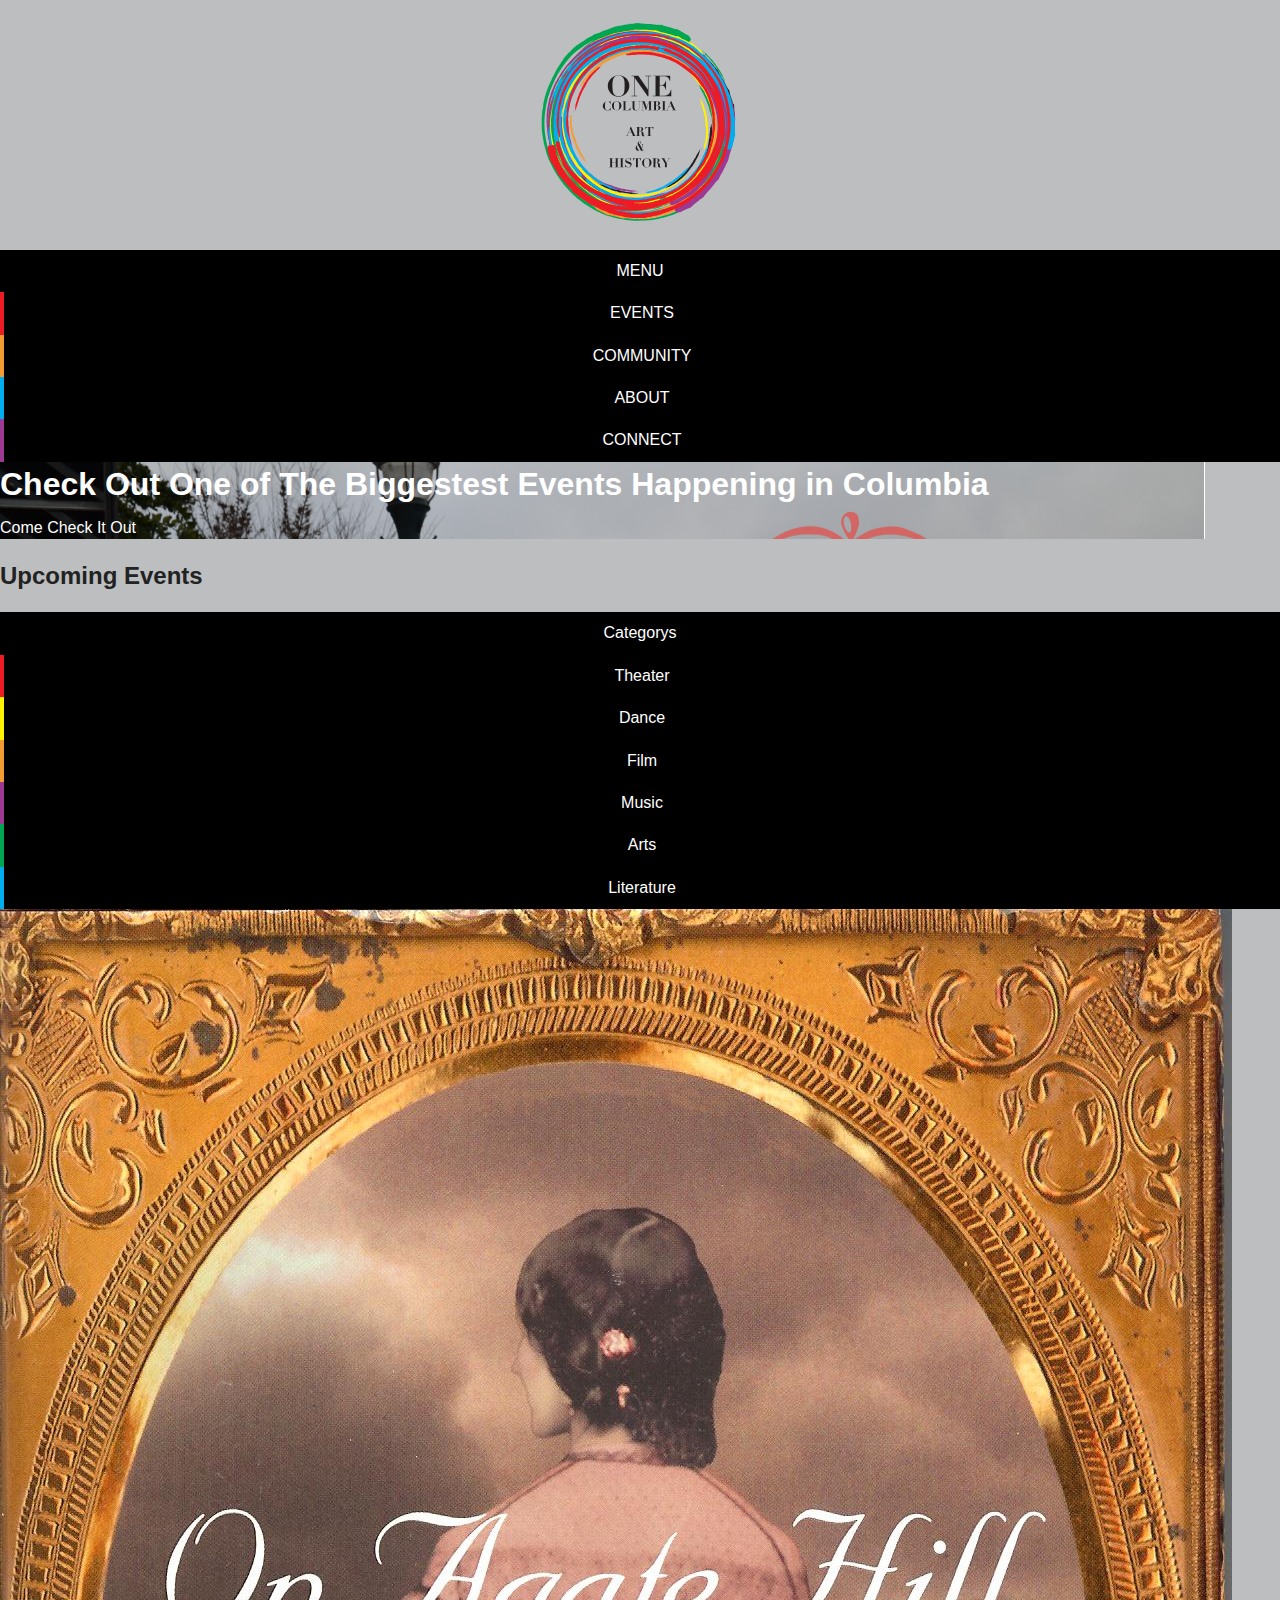
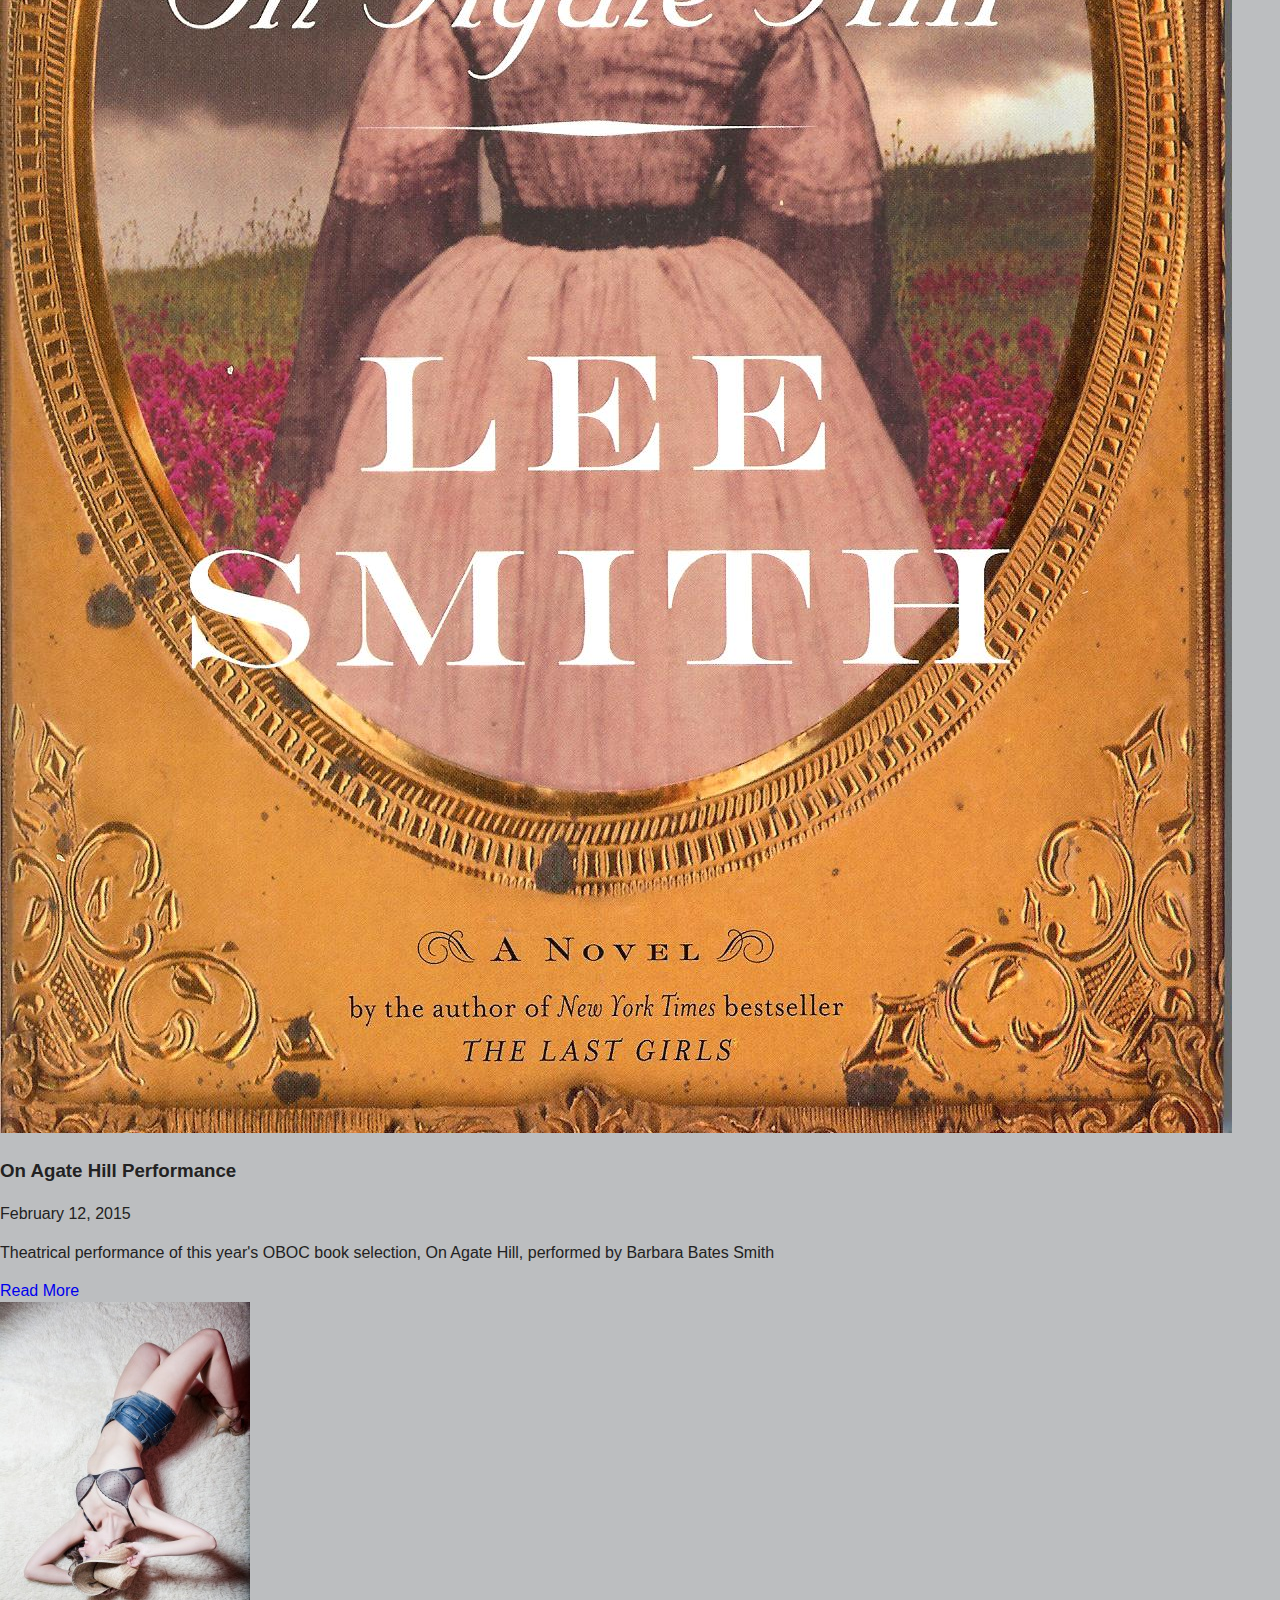
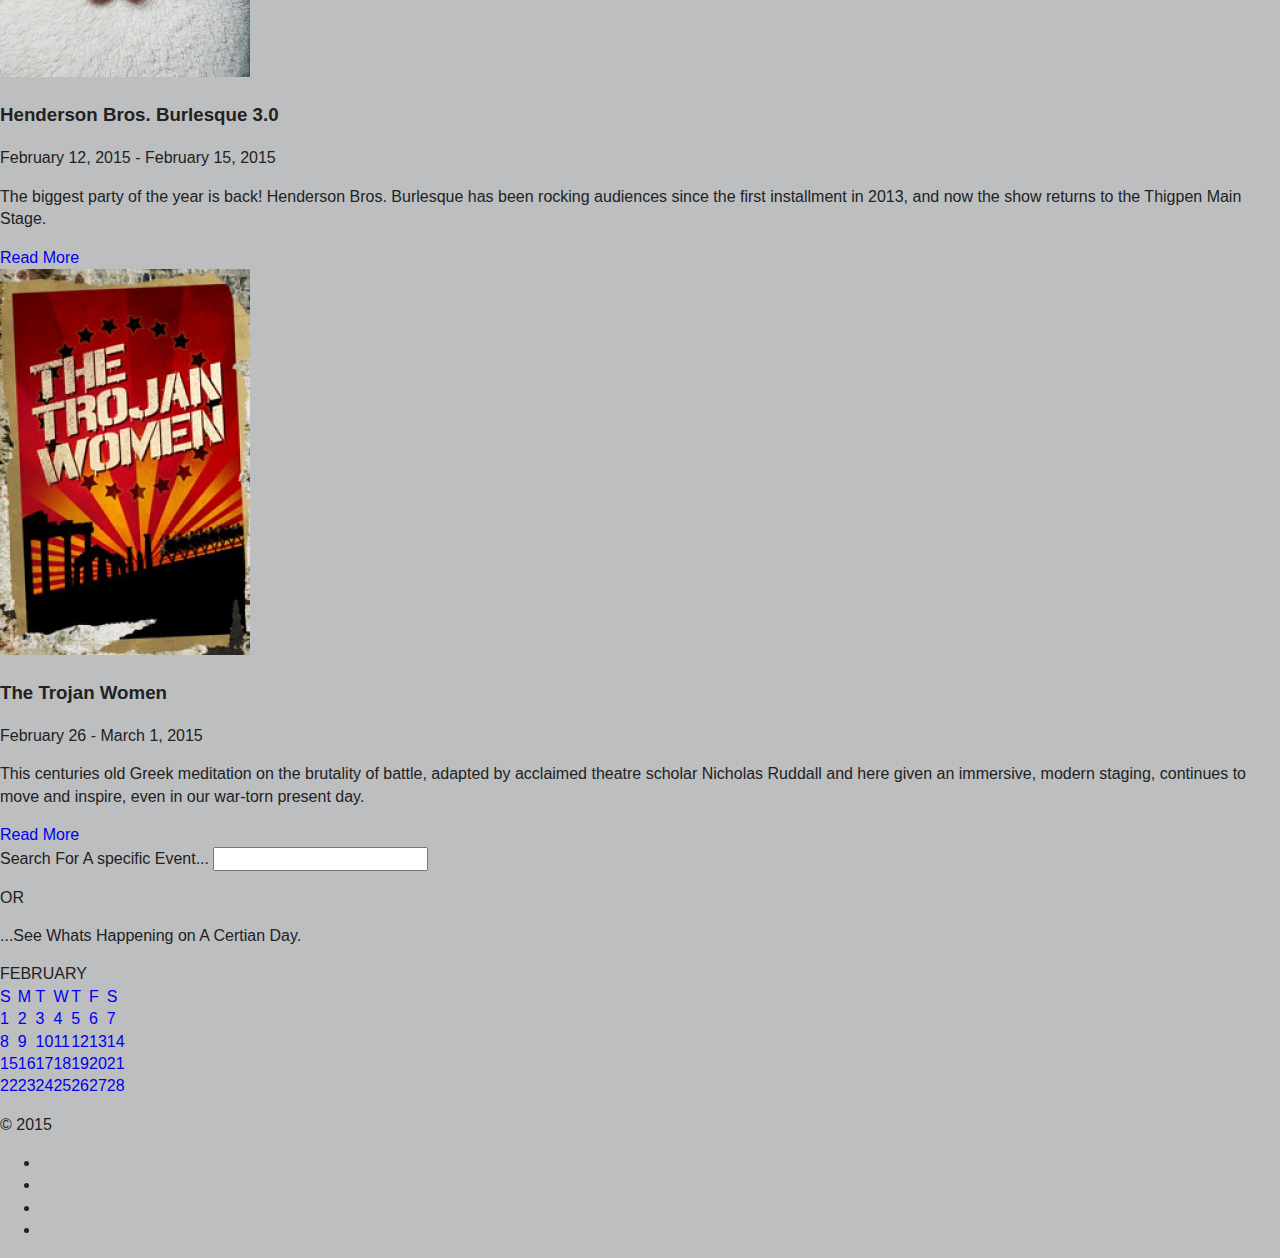
==== index.html @ 83a65a9a "First commit" ====
<!doctype html>
<html class="no-js" lang="">
    <head>
        <meta charset="utf-8">
        <meta http-equiv="X-UA-Compatible" content="IE=edge">
        <title></title>
        <meta name="description" content="">
        <meta name="viewport" content="width=device-width, initial-scale=1">

        <link rel="apple-touch-icon" href="apple-touch-icon.png">
        <!-- Place favicon.ico in the root directory -->

        <link rel="stylesheet" href="css/normalize.css">
        <link rel="stylesheet" href="css/main.css">
        <script src="js/vendor/modernizr-2.8.3.min.js"></script>
    </head>
    <body>
        <!--[if lt IE 8]>
            <p class="browserupgrade">You are using an <strong>outdated</strong> browser. Please <a href="http://browsehappy.com/">upgrade your browser</a> to improve your experience.</p>
        <![endif]-->

        <!-- Add your site or application content here -->
        <header>
        	
			<h1 class="logo"><a href="index.html">One Columbia Art and History</a></h1>

				<nav class="mainnav">

					<div> <a href="#" class="menuButton" id="menuButton">MENU</a></div>

						<ul class="menuHide">
							
							<li class="left red"><a href="events.html">EVENTS</a></li>
							<li class="left orange"><a href="#">COMMUNITY</a></li>
							<li class="right blue"><a href="#">ABOUT</a></li>
							<li class="right purple"><a href="#">CONNECT</a></li>

						</ul>
					
				</nav>

        </header>

        <main>

			<div class="headimage">
				
				<h1>Check Out One of The Biggestest Events Happening in Columbia</h1>

					<a href="http://burningofcolumbia.com/" class="button"> Come Check It Out</a>

			</div>

			<div class="content">

				<div class="upcomingevents">
					
					<h2>Upcoming Events</h2>

						<nav class="upcomingnav">

							<div> <a href="#" class="menuButton" id="menuButton">Categorys</a></div>

								<ul class="menuHide">
									
									<li class="red"><a href="#">Theater</a></li>

									<li class="yellow"><a href="#">Dance</a></li>

									<li class="orange"><a href="#">Film</a></li>

									<li class="purple"><a href="#">Music</a></li>

									<li class="green"><a href="#">Arts</a></li>

									<li class="blue"><a href="#">Literature</a></li>

								</ul>

						</nav>

						<div class="upcomingevents">

							<div class="onagate">
								
								<img src="img/onagate.jpg">

								<h3>On Agate Hill Performance</h3>

								<p>February 12, 2015</p>

								<p>Theatrical performance of this year's OBOC book selection, 
								On Agate Hill, performed by Barbara Bates Smith</p>

								<a href="onagate.html" class="button">Read More</a>

							</div>

							<div class="henderson">
								
								<img src="img/daystilledited_category.jpg">

								<h3>Henderson Bros. Burlesque 3.0</h3>

								<p>February 12, 2015 - February 15, 2015</p>

								<p>The biggest party of the year is back! 
								Henderson Bros. Burlesque has been rocking audiences since
	 							the first installment in 2013, and now the show returns to
	 							the Thigpen Main Stage.</p>

								<a href="#" class="button">Read More</a>

							</div>

							<div class="trojan">
								
								<img src="img/tj-poster-200px_category.jpg">

								<h3>The Trojan Women</h3>

								<p>February 26 - March 1, 2015</p>

								<p>This centuries old Greek meditation on the brutality of battle, adapted by acclaimed theatre scholar Nicholas Ruddall and here given an immersive, modern staging, continues to move and inspire, even in our war-torn present day.</p>

								<a href="#" class="button">Read More</a>

							</div>

						</div>

				</div>

				<div class="search">
					
					<label for="search">Search For A specific Event...</label> 
					<input type="text" id="search" name="search">

					<p>OR</p>

					<p>...See Whats Happening on 
					A Certian Day.</p>

					<table colspan="7">

						<tr>
							<thead>FEBRUARY</thead>
						</tr>

						<tr>
							<td>
								<a href="#">S</a>
							</td>

							<td>
								<a href="#">M</a>
							</td>

							<td>
								<a href="#">T</a>
							</td>

							<td>
								<a href="#">W</a>
							</td>

							<td>
								<a href="#">T</a>
							</td>

							<td>
								<a href="#">F</a>
							</td>

							<td>
								<a href="#">S</a>
							</td>
						</tr>

						<tr>
							<td>
								<a href="#">1</a>
							</td>

							<td>
								<a href="#">2</a>
							</td>

							<td>
								<a href="#">3</a>
							</td>

							<td>
								<a href="#">4</a>
							</td>

							<td>
								<a href="#">5</a>
							</td>

							<td>
								<a href="#">6</a>
							</td>

							<td>
								<a href="#">7</a>
							</td>
						</tr>

						<tr>
							<td>
								<a href="#">8</a>
							</td>

							<td>
								<a href="#">9</a>
							</td>

							<td>
								<a href="#">10</a>
							</td>

							<td>
								<a href="#">11</a>
							</td>

							<td>
								<a href="#">12</a>
							</td>

							<td>
								<a href="#">13</a>
							</td>

							<td>
								<a href="#">14</a>
							</td>
						</tr>
						
						<tr>
							<td>
								<a href="#">15</a>
							</td>

							<td>
								<a href="#">16</a>
							</td>

							<td>
								<a href="#">17</a>
							</td>

							<td>
								<a href="#">18</a>
							</td>

							<td>
								<a href="#">19</a>
							</td>

							<td>
								<a href="#">20</a>
							</td>

							<td>
								<a href="#">21</a>
							</td>
						</tr>

						<tr>
							<td>
								<a href="#">22</a>
							</td>

							<td>
								<a href="#">23</a>
							</td>

							<td>
								<a href="#">24</a>
							</td>

							<td>
								<a href="#">25</a>
							</td>

							<td>
								<a href="#">26</a>
							</td>

							<td>
								<a href="#">27</a>
							</td>

							<td>
								<a href="#">28</a>
							</td>
						</tr>
					</table>

				</div>

			</div>

        </main>

        <footer>

        	<p> &copy; 2015</p>

	        <ul class="social">
	        	<li><a href="#" class="facebook"></a></li>
	        	<li><a href="#" class="twitter"></a></li>
	        	<li><a href="#" class="pintrest"></a></li>
	        	<li><a href="#" class="instagram"></a></li>
	        </ul>

        </footer>

        <script src="//ajax.googleapis.com/ajax/libs/jquery/1.11.2/jquery.min.js"></script>
        <script>window.jQuery || document.write('<script src="js/vendor/jquery-1.11.2.min.js"><\/script>')</script>
        <script src="js/plugins.js"></script>
        <script src="js/main.js"></script>

    </body>
</html>
---- css/main.css ----
html {
  color: #222;
  font-size: 1em;
  line-height: 1.4;
  background-color: #bcbec0; }

.browserupgrade {
  margin: 0.2em 0;
  background: #ccc;
  color: #000;
  padding: 0.2em 0; }

.clearfix:before,
.clearfix:after {
  content: " ";
  /* 1 */
  display: table;
  /* 2 */ }

.clearfix:after {
  clear: both; }

a {
  text-decoration: none; }

.mainnav div {
  text-align: center; }
  .mainnav div a {
    display: block;
    padding: 10px;
    background-color: #000;
    color: #fff; }
.mainnav ul {
  list-style: none;
  margin: 0;
  padding: 0; }
.mainnav a {
  text-align: center;
  display: block;
  padding: 10px;
  background-color: #000;
  color: #fff; }

.upcomingnav div {
  text-align: center; }
  .upcomingnav div a {
    display: block;
    padding: 10px;
    background-color: #000;
    color: #fff; }
.upcomingnav ul {
  list-style: none;
  margin: 0;
  padding: 0; }
.upcomingnav a {
  text-align: center;
  display: block;
  padding: 10px;
  background-color: #000;
  color: #fff; }

.red {
  border-left: 4px solid #ed1c24; }
  .red a:hover {
    background-color: #ed1c24; }

.yellow {
  border-left: 4px solid #fff200; }
  .yellow a:hover {
    background-color: #fff200; }

.orange {
  border-left: 4px solid #f29c33; }
  .orange a:hover {
    background-color: #f29c33; }

.purple {
  border-left: 4px solid #9c3993; }
  .purple a:hover {
    background-color: #9c3993; }

.green {
  border-left: 4px solid #00a651; }
  .green a:hover {
    background-color: #00a651; }

.blue {
  border-left: 4px solid #00aeef; }
  .blue a:hover {
    background-color: #00aeef; }

.logo a {
  width: 50%;
  margin: 0 auto;
  display: block;
  width: 200px;
  height: 207px;
  text-indent: -9999px;
  background: url(../img/Onelogo.png) no-repeat 0 0;
  /* Fallback */
  background-image: linear-gradient(transparent, transparent), url(../img/Onelogo.svg); }

.headimage {
  background-image: url(../img/burninghead.png);
  max-width: 100%;
  background-repeat: no-repeat; }
  .headimage h1 {
    color: #fff;
    margin: 0  0 10px 0; }
  .headimage a {
    color: #fff; }

img {
  max-width: 100%; }

/*# sourceMappingURL=main.css.map */
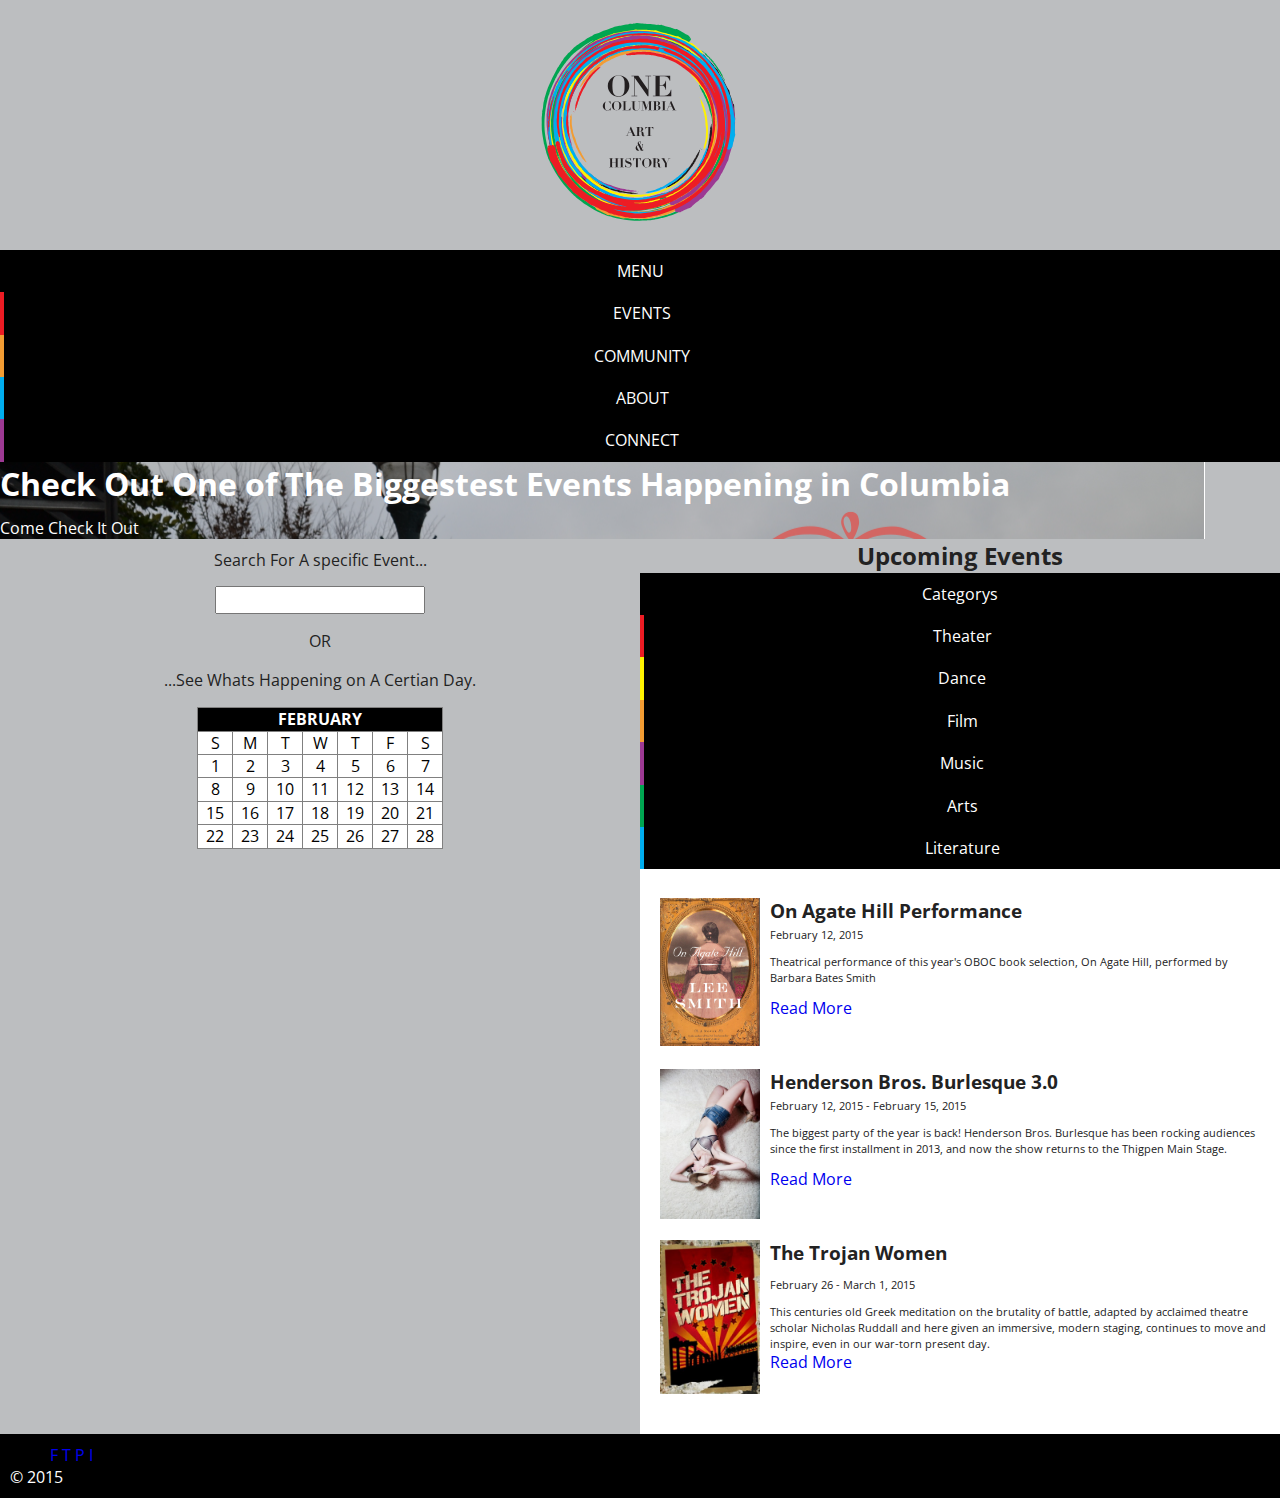
==== commit 4fa0b73e: "Added styling" ====
--- a/index.html
+++ b/index.html
@@ -12,6 +12,8 @@
 
         <link rel="stylesheet" href="css/normalize.css">
         <link rel="stylesheet" href="css/main.css">
+        <link href='http://fonts.googleapis.com/css?family=Open+Sans:700,400' rel='stylesheet' type='text/css'>
+
         <script src="js/vendor/modernizr-2.8.3.min.js"></script>
     </head>
     <body>
@@ -53,7 +55,7 @@
 
 			<div class="content">
 
-				<div class="upcomingevents">
+				<div class="upcomingcontent">
 					
 					<h2>Upcoming Events</h2>
 
@@ -85,14 +87,18 @@
 								
 								<img src="img/onagate.jpg">
 
-								<h3>On Agate Hill Performance</h3>
-
-								<p>February 12, 2015</p>
-
-								<p>Theatrical performance of this year's OBOC book selection, 
-								On Agate Hill, performed by Barbara Bates Smith</p>
-
-								<a href="onagate.html" class="button">Read More</a>
+								<div>
+
+									<h3>On Agate Hill Performance</h3>
+
+									<p>February 12, 2015</p>
+
+									<p>Theatrical performance of this year's OBOC book selection, 
+									On Agate Hill, performed by Barbara Bates Smith</p>
+
+									<a href="onagate.html" class="button">Read More</a>
+
+								</div>
 
 							</div>
 
@@ -100,16 +106,20 @@
 								
 								<img src="img/daystilledited_category.jpg">
 
-								<h3>Henderson Bros. Burlesque 3.0</h3>
-
-								<p>February 12, 2015 - February 15, 2015</p>
-
-								<p>The biggest party of the year is back! 
-								Henderson Bros. Burlesque has been rocking audiences since
-	 							the first installment in 2013, and now the show returns to
-	 							the Thigpen Main Stage.</p>
-
-								<a href="#" class="button">Read More</a>
+								<div>
+
+									<h3>Henderson Bros. Burlesque 3.0</h3>
+
+									<p>February 12, 2015 - February 15, 2015</p>
+
+									<p>The biggest party of the year is back! 
+									Henderson Bros. Burlesque has been rocking audiences since
+		 							the first installment in 2013, and now the show returns to
+		 							the Thigpen Main Stage.</p>
+
+									<a href="#" class="button">Read More</a>
+
+								</div>
 
 							</div>
 
@@ -117,13 +127,17 @@
 								
 								<img src="img/tj-poster-200px_category.jpg">
 
-								<h3>The Trojan Women</h3>
-
-								<p>February 26 - March 1, 2015</p>
-
-								<p>This centuries old Greek meditation on the brutality of battle, adapted by acclaimed theatre scholar Nicholas Ruddall and here given an immersive, modern staging, continues to move and inspire, even in our war-torn present day.</p>
-
-								<a href="#" class="button">Read More</a>
+								<div>
+
+									<h3>The Trojan Women</h3>
+
+									<p>February 26 - March 1, 2015</p>
+
+									<p>This centuries old Greek meditation on the brutality of battle, adapted by acclaimed theatre scholar Nicholas Ruddall and here given an immersive, modern staging, continues to move and inspire, even in our war-torn present day.</p>
+
+									<a href="#" class="button">Read More</a>
+
+								</div>
 
 							</div>
 
@@ -134,6 +148,7 @@
 				<div class="search">
 					
 					<label for="search">Search For A specific Event...</label> 
+					<br>
 					<input type="text" id="search" name="search">
 
 					<p>OR</p>
@@ -141,10 +156,10 @@
 					<p>...See Whats Happening on 
 					A Certian Day.</p>
 
-					<table colspan="7">
-
-						<tr>
-							<thead>FEBRUARY</thead>
+					<table colspan="7" border="1px">
+
+						<tr>
+							<th class="month" colspan="7"> FEBRUARY</th>
 						</tr>
 
 						<tr>
@@ -306,14 +321,14 @@
 
         <footer>
 
-        	<p> &copy; 2015</p>
-
 	        <ul class="social">
-	        	<li><a href="#" class="facebook"></a></li>
-	        	<li><a href="#" class="twitter"></a></li>
-	        	<li><a href="#" class="pintrest"></a></li>
-	        	<li><a href="#" class="instagram"></a></li>
+	        	<li><a href="#" class="facebook">F</a></li>
+	        	<li><a href="#" class="twitter">T</a></li>
+	        	<li><a href="#" class="pintrest">P</a></li>
+	        	<li><a href="#" class="instagram">I</a></li>
 	        </ul>
+
+	        <p> &copy; 2015</p>
 
         </footer>
 
--- a/css/main.css
+++ b/css/main.css
@@ -2,7 +2,8 @@
   color: #222;
   font-size: 1em;
   line-height: 1.4;
-  background-color: #bcbec0; }
+  background-color: #bcbec0;
+  font-family: "Open Sans", Helvetica, Sans-serif; }
 
 .browserupgrade {
   margin: 0.2em 0;
@@ -113,4 +114,86 @@
 img {
   max-width: 100%; }
 
+@media (min-width: 620px) {
+  .upcomingcontent {
+    float: right;
+    width: 50%; } }
+.upcomingcontent h2 {
+  text-align: center;
+  margin: 0 auto;
+  width: 80%; }
+
+.upcomingevents {
+  background-color: #fff;
+  padding: 10px; }
+  .upcomingevents img {
+    width: 100px;
+    float: left;
+    margin: 0 10px; }
+  .upcomingevents div {
+    margin-bottom: 50px; }
+
+.onagate div h3 {
+  margin-bottom: 0px; }
+.onagate div p {
+  margin-top: 3px;
+  font-size: .70em; }
+
+.henderson {
+  clear: both; }
+  .henderson div h3 {
+    margin-bottom: 0px; }
+  .henderson div p {
+    margin-top: 3px;
+    font-size: .70em; }
+
+.trojan {
+  clear: both; }
+  .trojan div h3 {
+    margin-bottom: 0px; }
+  .trojan div p {
+    margin-bottom: 0px;
+    font-size: .70em; }
+
+.search {
+  clear: both;
+  width: 80%;
+  margin: 10px auto;
+  text-align: center; }
+  @media (min-width: 620px) {
+    .search {
+      float: left;
+      width: 50%;
+      clear: left; } }
+  .search input {
+    margin-top: 15px; }
+
+table {
+  background-color: #fff;
+  margin: 0 auto; }
+  table a {
+    color: #000;
+    padding: 8px; }
+
+.month {
+  background-color: #000;
+  color: #fff;
+  position: relative; }
+
+footer {
+  margin: 0 auto;
+  width: 100%;
+  background-color: #000;
+  color: #fff;
+  padding: 10px;
+  clear: both; }
+  footer p {
+    margin: 0 auto;
+    width: 100%; }
+  footer .social {
+    list-style: none;
+    margin: 0 auto; }
+    footer .social li {
+      display: inline; }
+
 /*# sourceMappingURL=main.css.map */
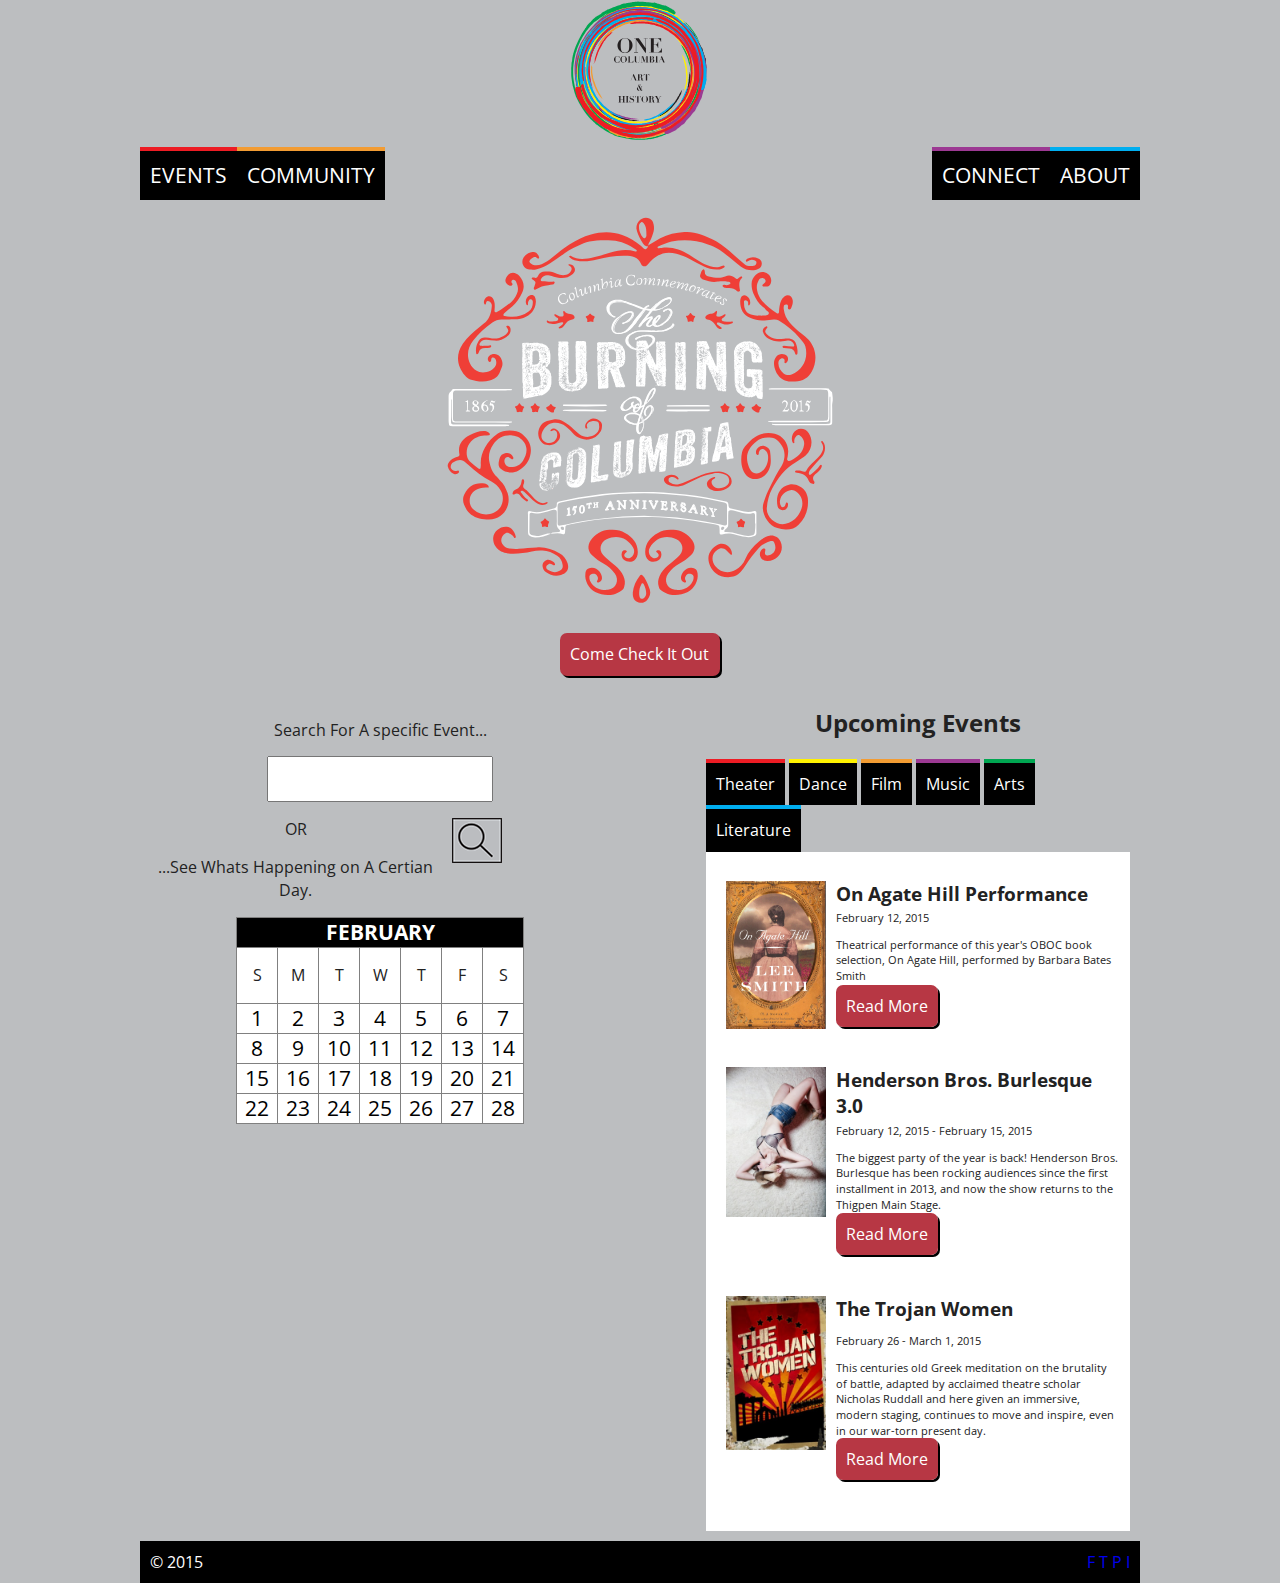
==== commit 357963f2: "Almost finished home page and started event page" ====
--- a/index.html
+++ b/index.html
@@ -13,6 +13,7 @@
         <link rel="stylesheet" href="css/normalize.css">
         <link rel="stylesheet" href="css/main.css">
         <link href='http://fonts.googleapis.com/css?family=Open+Sans:700,400' rel='stylesheet' type='text/css'>
+        
 
         <script src="js/vendor/modernizr-2.8.3.min.js"></script>
     </head>
@@ -32,10 +33,10 @@
 
 						<ul class="menuHide">
 							
-							<li class="left red"><a href="events.html">EVENTS</a></li>
-							<li class="left orange"><a href="#">COMMUNITY</a></li>
-							<li class="right blue"><a href="#">ABOUT</a></li>
-							<li class="right purple"><a href="#">CONNECT</a></li>
+							<li class="left red top"><a href="events.html">EVENTS</a></li>
+							<li class="left orange top2"><a href="#">COMMUNITY</a></li>
+							<li class="right blue top3"><a href="#">ABOUT</a></li>
+							<li class="right purple top4"><a href="#">CONNECT</a></li>
 
 						</ul>
 					
@@ -46,6 +47,8 @@
         <main>
 
 			<div class="headimage">
+
+			<img src="img/boclogo.svg">
 				
 				<h1>Check Out One of The Biggestest Events Happening in Columbia</h1>
 
@@ -61,15 +64,15 @@
 
 						<nav class="upcomingnav">
 
-							<div> <a href="#" class="menuButton" id="menuButton">Categorys</a></div>
-
-								<ul class="menuHide">
+							<div> <a href="#" class="menuButton2" id="menuButton2">Categories</a></div>
+
+								<ul class="menuHide2">
 									
-									<li class="red"><a href="#">Theater</a></li>
+									<li class="red "><a href="#">Theater</a></li>
 
 									<li class="yellow"><a href="#">Dance</a></li>
 
-									<li class="orange"><a href="#">Film</a></li>
+									<li class="orange "><a href="#">Film</a></li>
 
 									<li class="purple"><a href="#">Music</a></li>
 
@@ -146,10 +149,16 @@
 				</div>
 
 				<div class="search">
-					
-					<label for="search">Search For A specific Event...</label> 
-					<br>
-					<input type="text" id="search" name="search">
+
+						<label for="search">Search For A specific Event...</label> 
+						<br>
+
+					<div class="bar">
+						
+						<input type="text" id="search" name="search">
+						<p class="sbutton"><a href="#" class="sbutton">Search</a><p>
+
+					</div> 
 
 					<p>OR</p>
 
@@ -164,31 +173,31 @@
 
 						<tr>
 							<td>
-								<a href="#">S</a>
-							</td>
-
-							<td>
-								<a href="#">M</a>
-							</td>
-
-							<td>
-								<a href="#">T</a>
-							</td>
-
-							<td>
-								<a href="#">W</a>
-							</td>
-
-							<td>
-								<a href="#">T</a>
-							</td>
-
-							<td>
-								<a href="#">F</a>
-							</td>
-
-							<td>
-								<a href="#">S</a>
+								<p>S</p>
+							</td>
+
+							<td>
+								<p>M</p>
+							</td>
+
+							<td>
+								<p>T</p>
+							</td>
+
+							<td>
+								<p>W</p>
+							</td>
+
+							<td>
+								<p>T</p>
+							</td>
+
+							<td>
+								<p>F</p>
+							</td>
+
+							<td>
+								<p>S</p>
 							</td>
 						</tr>
 
--- a/css/main.css
+++ b/css/main.css
@@ -3,7 +3,9 @@
   font-size: 1em;
   line-height: 1.4;
   background-color: #bcbec0;
-  font-family: "Open Sans", Helvetica, Sans-serif; }
+  font-family: "Open Sans", Helvetica, Sans-serif;
+  max-width: 1000px;
+  margin: 0 auto; }
 
 .browserupgrade {
   margin: 0.2em 0;
@@ -24,6 +26,9 @@
 a {
   text-decoration: none; }
 
+@media (min-width: 620px) {
+  .mainnav {
+    position: relative; } }
 .mainnav div {
   text-align: center; }
   .mainnav div a {
@@ -31,16 +36,29 @@
     padding: 10px;
     background-color: #000;
     color: #fff; }
+    @media (min-width: 620px) {
+      .mainnav div a {
+        display: none; } }
 .mainnav ul {
+  display: none;
   list-style: none;
   margin: 0;
   padding: 0; }
+  @media (min-width: 620px) {
+    .mainnav ul {
+      display: inline !important; } }
+@media (min-width: 620px) {
+  .mainnav li {
+    display: inline-block; } }
 .mainnav a {
   text-align: center;
   display: block;
   padding: 10px;
   background-color: #000;
   color: #fff; }
+  @media (min-width: 770px) {
+    .mainnav a {
+      font-size: 1.3em; } }
 
 .upcomingnav div {
   text-align: center; }
@@ -49,10 +67,20 @@
     padding: 10px;
     background-color: #000;
     color: #fff; }
+    @media (min-width: 848px) {
+      .upcomingnav div a {
+        display: none; } }
 .upcomingnav ul {
+  display: none;
   list-style: none;
   margin: 0;
   padding: 0; }
+  @media (min-width: 848px) {
+    .upcomingnav ul {
+      display: inline !important; } }
+@media (min-width: 848px) {
+  .upcomingnav li {
+    display: inline-block; } }
 .upcomingnav a {
   text-align: center;
   display: block;
@@ -62,54 +90,144 @@
 
 .red {
   border-left: 4px solid #ed1c24; }
+  @media (min-width: 848px) {
+    .red {
+      border-top: 4px solid #ed1c24;
+      border-left: none; } }
   .red a:hover {
     background-color: #ed1c24; }
 
 .yellow {
   border-left: 4px solid #fff200; }
+  @media (min-width: 848px) {
+    .yellow {
+      border-top: 4px solid #fff200;
+      border-left: none; } }
   .yellow a:hover {
     background-color: #fff200; }
 
 .orange {
   border-left: 4px solid #f29c33; }
+  @media (min-width: 848px) {
+    .orange {
+      border-top: 4px solid #f29c33;
+      border-left: none; } }
   .orange a:hover {
     background-color: #f29c33; }
 
 .purple {
   border-left: 4px solid #9c3993; }
+  @media (min-width: 848px) {
+    .purple {
+      border-top: 4px solid #9c3993;
+      border-left: none; } }
   .purple a:hover {
     background-color: #9c3993; }
 
 .green {
   border-left: 4px solid #00a651; }
+  @media (min-width: 848px) {
+    .green {
+      border-top: 4px solid #00a651;
+      border-left: none; } }
   .green a:hover {
     background-color: #00a651; }
 
 .blue {
   border-left: 4px solid #00aeef; }
+  @media (min-width: 848px) {
+    .blue {
+      border-top: 4px solid #00aeef;
+      border-left: none; } }
   .blue a:hover {
     background-color: #00aeef; }
 
-.logo a {
-  width: 50%;
+@media (min-width: 620px) {
+  .right {
+    float: right; } }
+
+@media (min-width: 620px) {
+  .left {
+    float: left; } }
+
+@media (min-width: 620px) {
+  .top {
+    border-top: 4px solid #ed1c24;
+    border-left: none; } }
+
+@media (min-width: 620px) {
+  .top2 {
+    border-top: 4px solid #f29c33;
+    border-left: none; } }
+
+@media (min-width: 620px) {
+  .top3 {
+    border-top: 4px solid #00aeef;
+    border-left: none; } }
+
+@media (min-width: 620px) {
+  .top4 {
+    border-top: 4px solid #9c3993;
+    border-left: none; } }
+
+header {
+  position: relative; }
+
+.logo {
+  margin: 0; }
+  .logo a {
+    width: 50%;
+    margin: 0 auto;
+    display: block;
+    width: 140px;
+    height: 147px;
+    text-indent: -9999px;
+    background: url(../img/Onelogo.png) no-repeat 0 0;
+    /* Fallback */
+    background-image: linear-gradient(transparent, transparent), url(../img/Onelogo.svg); }
+
+.headimage {
+  background-image: url(../img/burninghead.jpg);
+  max-width: 100%;
+  width: 100%;
+  background-repeat: no-repeat;
+  background-position: center;
+  padding-bottom: 60px;
+  position: relative;
   margin: 0 auto;
-  display: block;
-  width: 200px;
-  height: 207px;
-  text-indent: -9999px;
-  background: url(../img/Onelogo.png) no-repeat 0 0;
-  /* Fallback */
-  background-image: linear-gradient(transparent, transparent), url(../img/Onelogo.svg); }
-
-.headimage {
-  background-image: url(../img/burninghead.png);
-  max-width: 100%;
-  background-repeat: no-repeat; }
+  clear: both; }
+  .headimage img {
+    margin-left: 20%;
+    margin-right: 20%;
+    max-width: 400px; }
+    @media (min-width: 620px) {
+      .headimage img {
+        margin-left: 30%;
+        margin-right: 30%; } }
   .headimage h1 {
     color: #fff;
-    margin: 0  0 10px 0; }
+    margin: 0  0 10px 0;
+    display: none; }
   .headimage a {
-    color: #fff; }
+    position: absolute;
+    margin: 10px auto;
+    bottom: 0;
+    left: 0;
+    right: 0;
+    color: #fff;
+    width: 140px;
+    padding: 10px;
+    background-color: #b73744;
+    border-radius: 7px;
+    box-shadow: 2px 2px #000; }
+    .headimage a:active {
+      background-color: #661c1b;
+      box-shadow: inset 2px 2px #000; }
+
+.eventhead {
+  background-image: url(../img/eventheader.png);
+  padding: 45px;
+  color: #fff; }
 
 img {
   max-width: 100%; }
@@ -117,11 +235,17 @@
 @media (min-width: 620px) {
   .upcomingcontent {
     float: right;
-    width: 50%; } }
+    width: 50%;
+    margin-right: 10px;
+    margin-bottom: 10px; } }
+@media (min-width: 848px) {
+  .upcomingcontent {
+    max-width: 424px; } }
 .upcomingcontent h2 {
   text-align: center;
   margin: 0 auto;
-  width: 80%; }
+  width: 100%;
+  margin: 20px 0; }
 
 .upcomingevents {
   background-color: #fff;
@@ -133,40 +257,56 @@
   .upcomingevents div {
     margin-bottom: 50px; }
 
-.onagate div h3 {
-  margin-bottom: 0px; }
-.onagate div p {
-  margin-top: 3px;
-  font-size: .70em; }
-
-.henderson {
-  clear: both; }
-  .henderson div h3 {
+.onagate div {
+  padding-left: 120px; }
+  .onagate div h3 {
     margin-bottom: 0px; }
-  .henderson div p {
+  .onagate div p {
     margin-top: 3px;
     font-size: .70em; }
 
+.henderson {
+  clear: both; }
+  .henderson div {
+    padding-left: 120px; }
+    .henderson div h3 {
+      margin-bottom: 0px; }
+    .henderson div p {
+      margin-top: 3px;
+      font-size: .70em; }
+
 .trojan {
   clear: both; }
-  .trojan div h3 {
-    margin-bottom: 0px; }
-  .trojan div p {
-    margin-bottom: 0px;
-    font-size: .70em; }
+  .trojan div {
+    padding-left: 120px; }
+    .trojan div h3 {
+      margin-bottom: 0px; }
+    .trojan div p {
+      margin-bottom: 10px;
+      font-size: .70em; }
 
 .search {
   clear: both;
   width: 80%;
-  margin: 10px auto;
+  margin: 33px auto;
   text-align: center; }
+  .search .bar {
+    width: 243px;
+    margin: 0 auto; }
+  .search .sbutton {
+    background-image: url(../img/search.png);
+    width: 50px;
+    height: 45px;
+    text-indent: -9999999px;
+    float: right; }
   @media (min-width: 620px) {
     .search {
       float: left;
-      width: 50%;
+      width: 48%;
       clear: left; } }
   .search input {
-    margin-top: 15px; }
+    margin-top: 15px;
+    padding: 10px; }
 
 table {
   background-color: #fff;
@@ -174,15 +314,31 @@
   table a {
     color: #000;
     padding: 8px; }
+    @media (min-width: 770px) {
+      table a {
+        font-size: 1.3em; } }
 
 .month {
   background-color: #000;
   color: #fff;
   position: relative; }
+  @media (min-width: 770px) {
+    .month {
+      font-size: 1.3em; } }
+
+.button {
+  color: #fff;
+  width: 140px;
+  padding: 10px;
+  background-color: #b73744;
+  border-radius: 7px;
+  box-shadow: 2px 2px #000; }
+  .button:active {
+    background-color: #661c1b;
+    box-shadow: inset 2px 2px #000; }
 
 footer {
   margin: 0 auto;
-  width: 100%;
   background-color: #000;
   color: #fff;
   padding: 10px;
@@ -192,7 +348,8 @@
     width: 100%; }
   footer .social {
     list-style: none;
-    margin: 0 auto; }
+    margin: 0 auto;
+    float: right; }
     footer .social li {
       display: inline; }
 
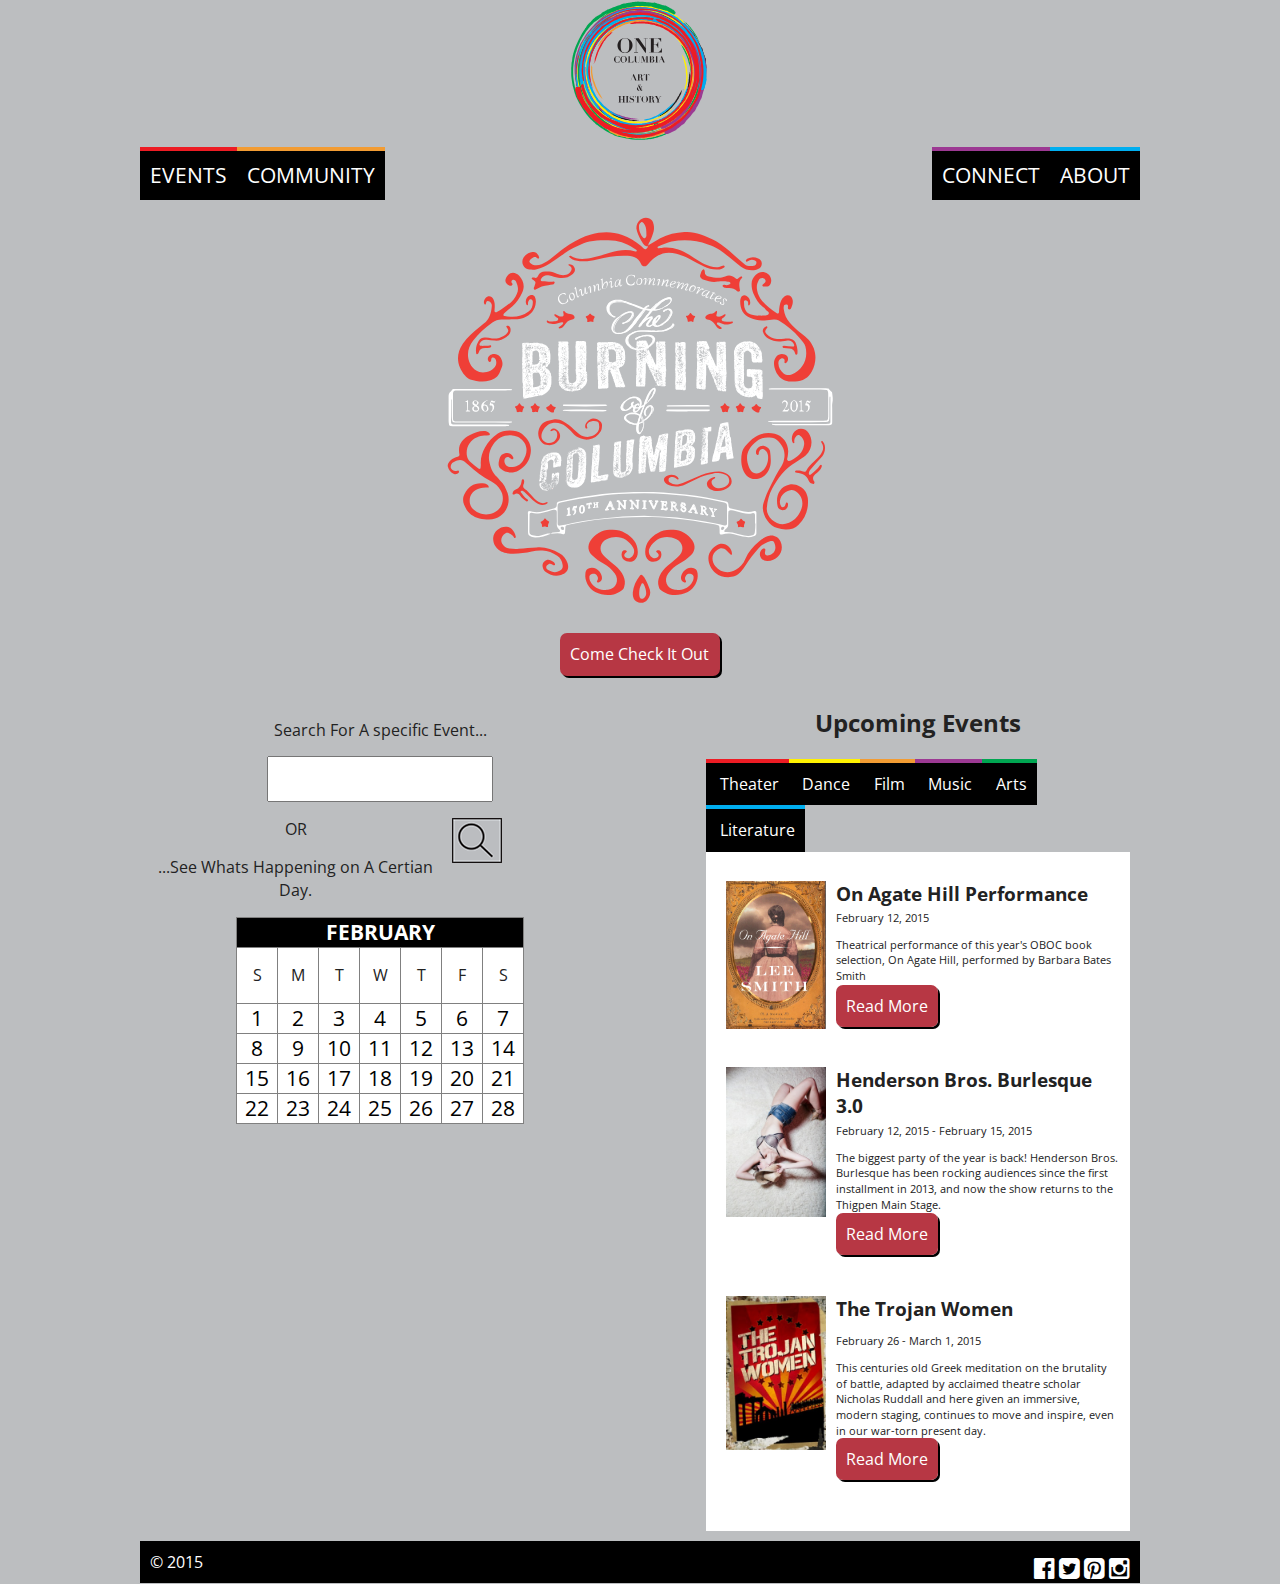
==== commit 027f441c: "Added icons fixed some errors and added event and event list pages" ====
--- a/index.html
+++ b/index.html
@@ -12,6 +12,7 @@
 
         <link rel="stylesheet" href="css/normalize.css">
         <link rel="stylesheet" href="css/main.css">
+        <link rel="stylesheet" href="css/font-awesome.min.css">
         <link href='http://fonts.googleapis.com/css?family=Open+Sans:700,400' rel='stylesheet' type='text/css'>
         
 
@@ -331,10 +332,10 @@
         <footer>
 
 	        <ul class="social">
-	        	<li><a href="#" class="facebook">F</a></li>
-	        	<li><a href="#" class="twitter">T</a></li>
-	        	<li><a href="#" class="pintrest">P</a></li>
-	        	<li><a href="#" class="instagram">I</a></li>
+	        	<li><a href="#" class="facebook"><i class="fa fa-facebook-official"></i></a></li>
+	        	<li><a href="#" class="twitter"><i class="fa fa-twitter-square"></i></a></li>
+	        	<li><a href="#" class="pintrest"><i class="fa fa-pinterest-square"></i></a></li>
+	        	<li><a href="#" class="instagram"><i class="fa fa-instagram"></i></a></li>
 	        </ul>
 
 	        <p> &copy; 2015</p>
--- a/css/main.css
+++ b/css/main.css
@@ -56,7 +56,7 @@
   padding: 10px;
   background-color: #000;
   color: #fff; }
-  @media (min-width: 770px) {
+  @media (min-width: 620px) {
     .mainnav a {
       font-size: 1.3em; } }
 
@@ -80,7 +80,11 @@
       display: inline !important; } }
 @media (min-width: 848px) {
   .upcomingnav li {
-    display: inline-block; } }
+    display: block;
+    float: left; } }
+@media (min-width: 848px) {
+  .upcomingnav li a {
+    padding-left: 13.5px; } }
 .upcomingnav a {
   text-align: center;
   display: block;
@@ -88,6 +92,31 @@
   background-color: #000;
   color: #fff; }
 
+@media (min-width: 620px) {
+  .eventnav {
+    width: 40%;
+    margin-left: 3%;
+    margin-top: 10px;
+    float: left; } }
+.eventnav div {
+  text-align: center; }
+  .eventnav div a {
+    display: block;
+    padding: 10px;
+    background-color: #000;
+    color: #fff; }
+.eventnav ul {
+  display: none;
+  list-style: none;
+  margin: 0;
+  padding: 0; }
+.eventnav a {
+  text-align: center;
+  display: block;
+  padding: 10px;
+  background-color: #000;
+  color: #fff; }
+
 .red {
   border-left: 4px solid #ed1c24; }
   @media (min-width: 848px) {
@@ -140,6 +169,36 @@
       border-top: 4px solid #00aeef;
       border-left: none; } }
   .blue a:hover {
+    background-color: #00aeef; }
+
+.red2 {
+  border-left: 4px solid #ed1c24; }
+  .red2 a:hover {
+    background-color: #ed1c24; }
+
+.yellow2 {
+  border-left: 4px solid #fff200; }
+  .yellow2 a:hover {
+    background-color: #fff200; }
+
+.orange2 {
+  border-left: 4px solid #f29c33; }
+  .orange2 a:hover {
+    background-color: #f29c33; }
+
+.purple2 {
+  border-left: 4px solid #9c3993; }
+  .purple2 a:hover {
+    background-color: #9c3993; }
+
+.green2 {
+  border-left: 4px solid #00a651; }
+  .green2 a:hover {
+    background-color: #00a651; }
+
+.blue2 {
+  border-left: 4px solid #00aeef; }
+  .blue2 a:hover {
     background-color: #00aeef; }
 
 @media (min-width: 620px) {
@@ -227,7 +286,8 @@
 .eventhead {
   background-image: url(../img/eventheader.png);
   padding: 45px;
-  color: #fff; }
+  color: #fff;
+  clear: both; }
 
 img {
   max-width: 100%; }
@@ -249,7 +309,8 @@
 
 .upcomingevents {
   background-color: #fff;
-  padding: 10px; }
+  padding: 10px;
+  clear: both; }
   .upcomingevents img {
     width: 100px;
     float: left;
@@ -284,6 +345,13 @@
     .trojan div p {
       margin-bottom: 10px;
       font-size: .70em; }
+
+@media (min-width: 620px) {
+  .eventlist {
+    float: right;
+    width: 45%;
+    margin: 10px;
+    clear: none; } }
 
 .search {
   clear: both;
@@ -337,6 +405,42 @@
     background-color: #661c1b;
     box-shadow: inset 2px 2px #000; }
 
+.next {
+  float: right;
+  margin-right: 10px;
+  font-size: 3em;
+  color: #fff; }
+
+.pagenav {
+  clear: both; }
+
+.onagateevent {
+  width: 90%;
+  margin: 20px auto; }
+  @media (min-width: 620px) {
+    .onagateevent img {
+      float: left;
+      width: 45%;
+      margin-top: 20px;
+      margin-bottom: 20px;
+      clear: both;
+      max-width: 324px; } }
+  .onagateevent h1 {
+    margin-bottom: 0;
+    text-align: center; }
+  .onagateevent .date {
+    font-weight: bold;
+    margin-top: 0;
+    text-align: center; }
+  @media (min-width: 620px) {
+    .onagateevent .aboutevent {
+      float: right;
+      width: 45%;
+      margin-bottom: 20px; } }
+
+span {
+  font-weight: bold; }
+
 footer {
   margin: 0 auto;
   background-color: #000;
@@ -352,5 +456,8 @@
     float: right; }
     footer .social li {
       display: inline; }
+    footer .social a {
+      font-size: 1.5em;
+      color: #fff; }
 
 /*# sourceMappingURL=main.css.map */
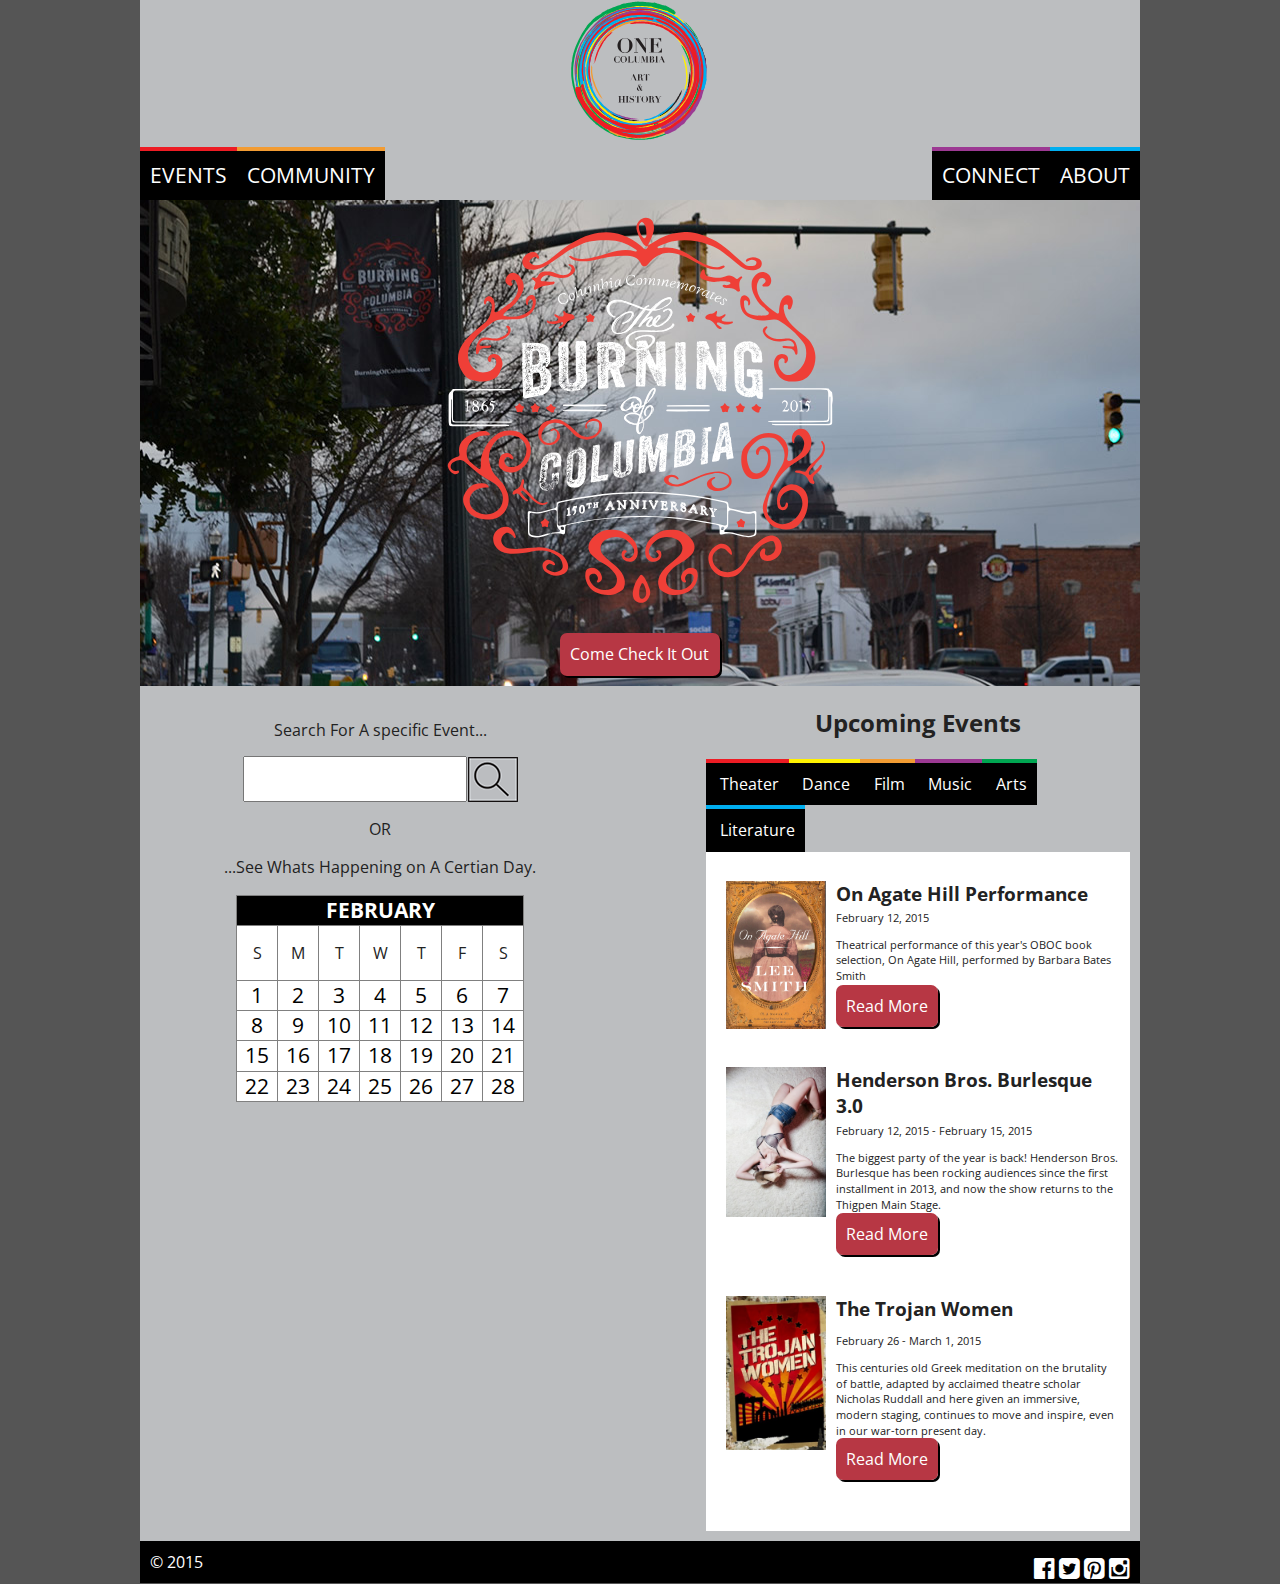
==== commit d693de16: "fixed the search bar error" ====
--- a/index.html
+++ b/index.html
@@ -3,7 +3,7 @@
     <head>
         <meta charset="utf-8">
         <meta http-equiv="X-UA-Compatible" content="IE=edge">
-        <title></title>
+        <title>One Columbia</title>
         <meta name="description" content="">
         <meta name="viewport" content="width=device-width, initial-scale=1">
 
--- a/css/main.css
+++ b/css/main.css
@@ -1,8 +1,11 @@
+* {
+  box-size: border-box; }
+
 html {
   color: #222;
   font-size: 1em;
   line-height: 1.4;
-  background-color: #bcbec0;
+  background-color: #555;
   font-family: "Open Sans", Helvetica, Sans-serif;
   max-width: 1000px;
   margin: 0 auto; }
@@ -230,7 +233,8 @@
     border-left: none; } }
 
 header {
-  position: relative; }
+  position: relative;
+  background-color: #bcbec0; }
 
 .logo {
   margin: 0; }
@@ -245,8 +249,11 @@
     /* Fallback */
     background-image: linear-gradient(transparent, transparent), url(../img/Onelogo.svg); }
 
+body {
+  background-color: #bcbec0; }
+
 .headimage {
-  background-image: url(../img/burninghead.jpg);
+  background-image: url(../img/burninghead.png);
   max-width: 100%;
   width: 100%;
   background-repeat: no-repeat;
@@ -359,7 +366,7 @@
   margin: 33px auto;
   text-align: center; }
   .search .bar {
-    width: 243px;
+    width: 276px;
     margin: 0 auto; }
   .search .sbutton {
     background-image: url(../img/search.png);
@@ -374,7 +381,8 @@
       clear: left; } }
   .search input {
     margin-top: 15px;
-    padding: 10px; }
+    padding: 10px;
+    width: 200px; }
 
 table {
   background-color: #fff;
@@ -401,6 +409,8 @@
   background-color: #b73744;
   border-radius: 7px;
   box-shadow: 2px 2px #000; }
+  .button:hover {
+    color: #000; }
   .button:active {
     background-color: #661c1b;
     box-shadow: inset 2px 2px #000; }
